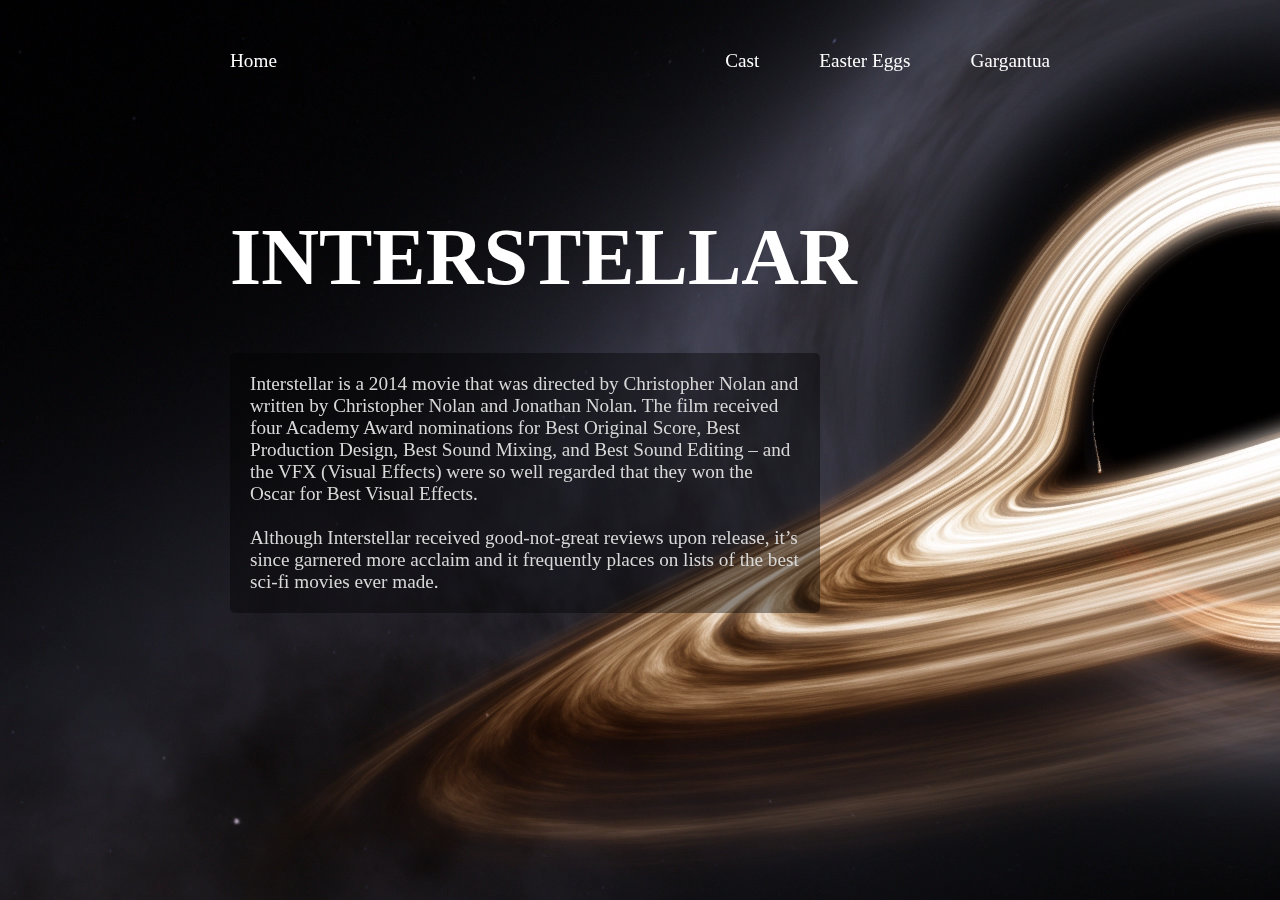
==== pages/index.html @ d8471437 "adicionado pasta de páginas e itens do menu transformados em links, com padding apropriado para melh" ====
<!DOCTYPE html>
<html lang="en">

<head>
  <meta charset="UTF-8">
  <meta http-equiv="X-UA-Compatible" content="IE=edge">
  <meta name="viewport" content="width=device-width, initial-scale=1.0">
  <link rel="stylesheet" href="../css/style.css">
  <title>Interstellar</title>
</head>

<body>
  <img src="../assets/bg-image.png" class="bg" alt="Gargantua Blackhole">
  <nav class="menu">
    <div class="menu-home"><a href="index.html">Home</a></div>
    <div class="menu-extra">
      <ul>
        <li><a href="cast.html">Cast</a></li>
        <li><a href="eastereggs.html">Easter Eggs</a></li>
        <li><a href="gargantua.html">Gargantua</a></li>
      </ul>
    </div>
  </nav>

  <section class="intro-section">
    <h1 class="title">Interstellar</h1>
    <div class="intro-block">
      <p>Interstellar is a 2014 movie that was directed by Christopher Nolan and written by Christopher Nolan and Jonathan Nolan. The film received four Academy Award nominations for Best Original Score, Best Production Design, Best Sound Mixing, and Best Sound Editing – and the VFX (Visual Effects) were so well regarded that they won the Oscar for Best Visual Effects.</p>
      <br>
      <p>Although Interstellar received good-not-great reviews upon release, it’s since garnered more acclaim and it frequently places on lists of the best sci-fi movies ever made.</p>
    </div>
  </section>

</body>

</html>
---- css/style.css ----
*,
*::after,
*::before {
  margin: 0;
}

.bg {
  position: fixed;
  top: 0;
  left: 0;
  z-index: -1000;
  min-width: 100%;
  min-height: 100%;
}

ul {
  list-style: none;
}

a {
  text-decoration: none;
  color: inherit;
  padding: 20px;
}

.menu {
  display: flex;
  justify-content: space-between;
  margin-bottom: 140px;
  margin-top: 50px;
  font-family: "Roboto";
  font-size: 1.2em;
  color: #fefefe;
}

.menu-home {
  margin-left: 210px;
  box-sizing: border-box;
}

.menu-extra {
  margin-right: 210px;
}

.menu-extra ul {
  display: flex;
}

.menu-extra li {
  margin-right: 20px;
}

.menu-extra li:last-child {
  margin-right: 0;
}

.intro-section {
  margin-left: 230px;
}

.title {
  margin-bottom: 50px;
  font-family: "Nunito";
  font-size: 5em;
  color: white;
  text-transform: uppercase;
}

.intro-block {
  border-radius: 5px;
  padding: 20px;
  background-color: rgba(0, 0, 0, 0.4);
  font-family: "Roboto";
  font-size: 1.2em;
  color: white;
  width: 550px;
}

.intro-block p {
  color: #d8d8d8;
}
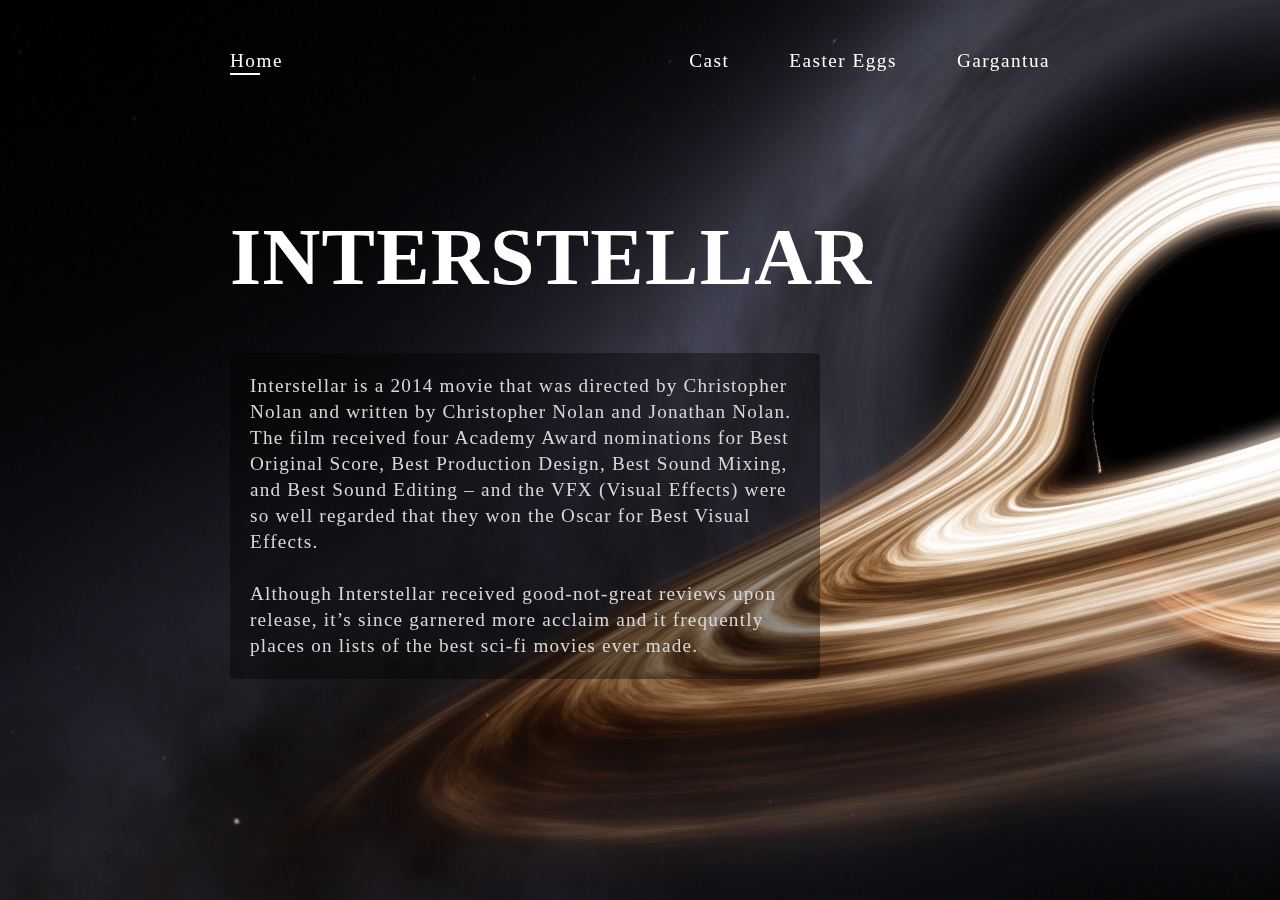
==== commit dc27a968: "new pages added with background and navbar plus active class for links" ====
--- a/pages/index.html
+++ b/pages/index.html
@@ -12,7 +12,7 @@
 <body>
   <img src="../assets/bg-image.png" class="bg" alt="Gargantua Blackhole">
   <nav class="menu">
-    <div class="menu-home"><a href="index.html">Home</a></div>
+    <div class="menu-home"><a class="link-ativo" href="index.html">Home</a></div>
     <div class="menu-extra">
       <ul>
         <li><a href="cast.html">Cast</a></li>
--- a/css/style.css
+++ b/css/style.css
@@ -21,6 +21,22 @@
   text-decoration: none;
   color: inherit;
   padding: 20px;
+  position: relative;
+}
+
+.link-ativo::after {
+  content: "";
+  position: absolute;
+  background-color: white;
+  width: 30px;
+  height: 2px;
+  bottom: 16px;
+  left: 20px;
+  transition: 2s;
+}
+
+.menu a:hover {
+  color: #d8d8d8;
 }
 
 .menu {
@@ -31,6 +47,7 @@
   font-family: "Roboto";
   font-size: 1.2em;
   color: #fefefe;
+  letter-spacing: 1.5px;
 }
 
 .menu-home {
@@ -64,6 +81,7 @@
   font-size: 5em;
   color: white;
   text-transform: uppercase;
+  letter-spacing: 1.3px;
 }
 
 .intro-block {
@@ -74,6 +92,8 @@
   font-size: 1.2em;
   color: white;
   width: 550px;
+  letter-spacing: 1.2px;
+  line-height: 26px;
 }
 
 .intro-block p {
